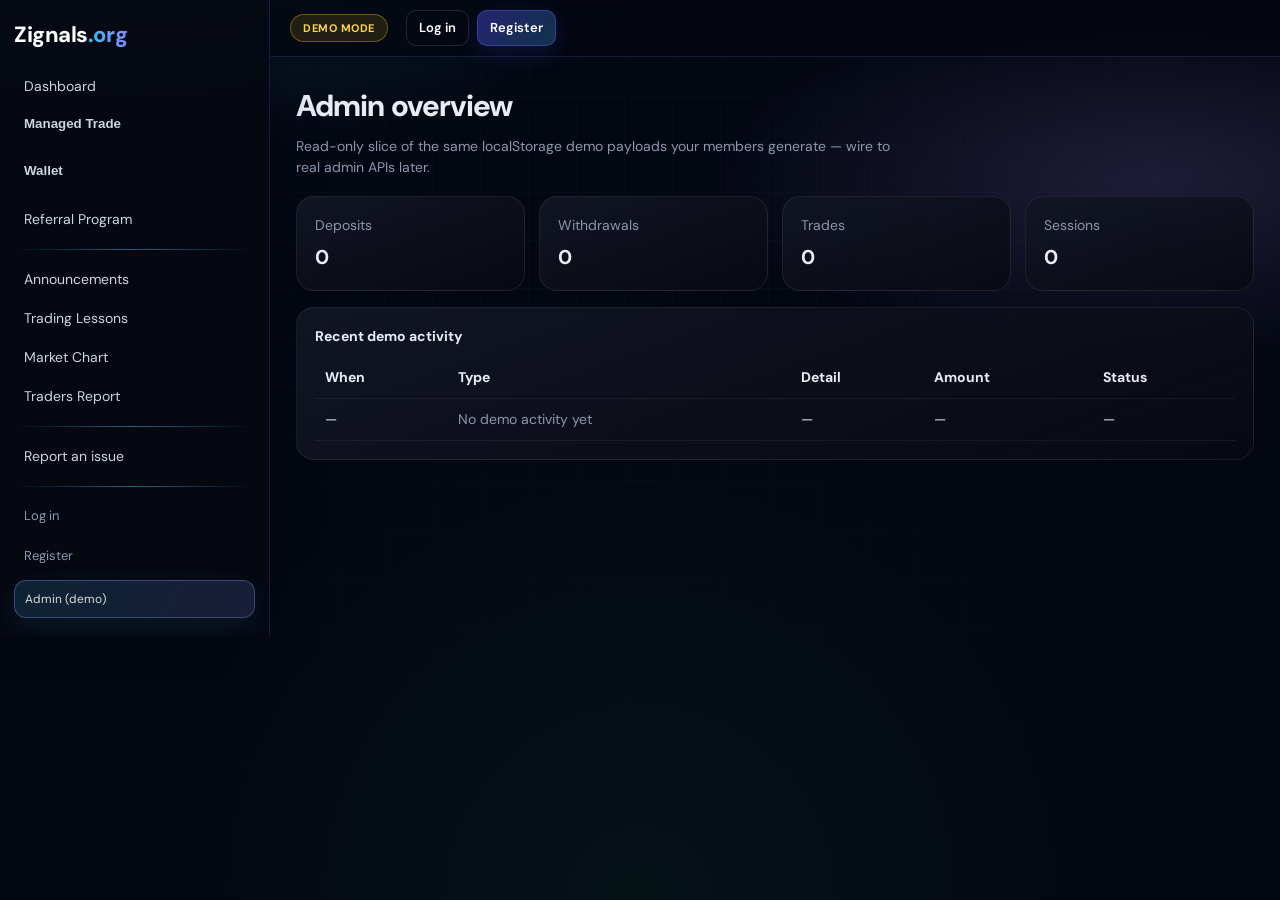
==== admin.html @ 3768a04a "Add auth, referral, admin, market (TradingView + CoinDesk), redesign and mountSidebar Co-authored-by" ====
<!doctype html>
<html lang="en">
  <head>
    <meta charset="utf-8" />
    <meta name="viewport" content="width=device-width,initial-scale=1" />
    <title>Zignals — Admin (demo)</title>
    <link rel="stylesheet" href="./assets/styles.css" />
    <link href="https://fonts.googleapis.com/css2?family=DM+Sans:wght@400;600;700;800&display=swap" rel="stylesheet" />
  </head>
  <body>
    <div class="layout">
      <aside id="sidebar-root" class="sidebar"></aside>
      <main class="main">
        <header class="topbar">
          <span class="badge-live demo" data-api-badge style="margin-right: 8px">Connecting…</span>
          <div data-auth-slot></div>
        </header>
        <section class="content">
          <h1 class="h1">Admin overview</h1>
          <p class="sub">Read-only slice of the same localStorage demo payloads your members generate — wire to real admin APIs later.</p>
          <div class="grid grid-4">
            <div class="interactive-card stat-chip" data-tilt>
              <div class="muted">Deposits</div>
              <div class="value" data-admin-stat="deposits">0</div>
            </div>
            <div class="interactive-card stat-chip" data-tilt>
              <div class="muted">Withdrawals</div>
              <div class="value" data-admin-stat="withdrawals">0</div>
            </div>
            <div class="interactive-card stat-chip" data-tilt>
              <div class="muted">Trades</div>
              <div class="value" data-admin-stat="trades">0</div>
            </div>
            <div class="interactive-card stat-chip" data-tilt>
              <div class="muted">Sessions</div>
              <div class="value" data-admin-stat="users">0</div>
            </div>
          </div>
          <div class="card">
            <strong>Recent demo activity</strong>
            <table class="history">
              <thead>
                <tr>
                  <th>When</th>
                  <th>Type</th>
                  <th>Detail</th>
                  <th>Amount</th>
                  <th>Status</th>
                </tr>
              </thead>
              <tbody id="admin-activity"></tbody>
            </table>
          </div>
        </section>
      </main>
    </div>
    <script src="./assets/app.js"></script>
    <script>
      DemoApp.initAdminPage();
    </script>
  </body>
</html>
---- assets/styles.css ----
:root {
  --bg: #030712;
  --panel: rgba(12, 15, 26, 0.78);
  --text: #e8edf5;
  --muted: #8b97ad;
  --line: rgba(99, 102, 241, 0.22);
  --accent: #38bdf8;
  --accent2: #a78bfa;
  --ok: #34d399;
  --warn: #fbbf24;
  --danger: #fb7185;
  --ease-smooth: cubic-bezier(0.4, 0, 0.2, 1);
}
* {
  box-sizing: border-box;
}
html {
  scroll-behavior: smooth;
}
body {
  margin: 0;
  background-color: var(--bg);
  color: var(--text);
  font: 14px/1.5 "DM Sans", Inter, Segoe UI, Arial, sans-serif;
  position: relative;
  min-height: 100vh;
}
body::before {
  content: "";
  position: fixed;
  inset: 0;
  z-index: -2;
  background:
    radial-gradient(ellipse 80% 50% at 10% -10%, rgba(56, 189, 248, 0.18), transparent 55%),
    radial-gradient(ellipse 70% 40% at 90% 20%, rgba(167, 139, 250, 0.16), transparent 50%),
    radial-gradient(circle at 50% 100%, rgba(34, 197, 94, 0.06), transparent 45%), var(--bg);
  animation: orbDrift 18s ease-in-out infinite alternate;
}
body::after {
  content: "";
  position: fixed;
  inset: 0;
  z-index: -1;
  background-image:
    linear-gradient(rgba(255, 255, 255, 0.035) 1px, transparent 1px),
    linear-gradient(90deg, rgba(255, 255, 255, 0.03) 1px, transparent 1px);
  background-size: 48px 48px;
  mask-image: radial-gradient(ellipse 70% 60% at 50% 30%, black, transparent);
  opacity: 0.7;
  pointer-events: none;
}
@keyframes orbDrift {
  0% {
    filter: hue-rotate(0deg);
  }
  100% {
    filter: hue-rotate(12deg);
  }
}

.layout {
  display: flex;
  min-height: 100vh;
}
.sidebar {
  width: 270px;
  flex-shrink: 0;
  border-right: 1px solid var(--line);
  background: rgba(6, 8, 18, 0.88);
  backdrop-filter: blur(16px);
  padding: 18px 14px;
  align-self: flex-start;
  position: sticky;
  top: 0;
  max-height: 100vh;
  overflow-x: hidden;
  overflow-y: auto;
  overscroll-behavior: contain;
  box-shadow: 8px 0 40px rgba(0, 0, 0, 0.25);
}
.brand {
  margin-bottom: 16px;
  font-size: 22px;
  font-weight: 800;
  color: #fff;
  text-decoration: none;
  display: block;
  letter-spacing: -0.02em;
  transition: transform 0.25s var(--ease-smooth), color 0.2s;
}
.brand:hover {
  transform: translateX(2px);
  color: #fff;
}
.brand span {
  background: linear-gradient(90deg, #38bdf8, #818cf8);
  -webkit-background-clip: text;
  background-clip: text;
  color: transparent;
}
.group-title {
  width: 100%;
  border: 0;
  background: transparent;
  color: #cbd5e1;
  text-align: left;
  padding: 10px;
  border-radius: 12px;
  cursor: pointer;
  font-weight: 600;
  transition: background 0.22s var(--ease-smooth), transform 0.15s;
}
.group-title:hover {
  background: rgba(255, 255, 255, 0.06);
}
.group-title:active {
  transform: scale(0.99);
}
.submenu {
  margin: 4px 0 8px 14px;
  display: grid;
  grid-template-rows: 0fr;
  transition: grid-template-rows 0.38s var(--ease-smooth);
}
.submenu.open {
  grid-template-rows: 1fr;
}
.submenu-inner {
  min-height: 0;
  overflow: hidden;
  display: grid;
  gap: 6px;
}
.nav-link {
  display: block;
  padding: 9px 10px;
  border-radius: 12px;
  color: #cbd5e1;
  text-decoration: none;
  transition:
    background 0.22s var(--ease-smooth),
    color 0.2s,
    transform 0.18s,
    box-shadow 0.25s;
}
.nav-link:hover {
  background: rgba(255, 255, 255, 0.07);
  color: #fff;
  transform: translateX(3px);
}
.nav-link:active {
  transform: scale(0.98);
}
.nav-link.active {
  background: linear-gradient(120deg, rgba(56, 189, 248, 0.18), rgba(129, 140, 248, 0.2));
  color: #fff;
  border: 1px solid rgba(129, 140, 248, 0.45);
  box-shadow: 0 8px 28px rgba(56, 189, 248, 0.12);
}
.nav-link.subtle {
  font-size: 13px;
  color: var(--muted);
}
.nav-admin {
  font-size: 12px !important;
  margin-top: 4px;
  opacity: 0.85;
  border-style: dashed;
}
.sidebar-auth {
  display: flex;
  flex-direction: column;
  gap: 2px;
}
.divider {
  height: 1px;
  background: linear-gradient(to right, transparent, rgba(56, 189, 248, 0.5), transparent);
  margin: 10px 0;
}

.main {
  flex: 1;
  display: flex;
  flex-direction: column;
  min-width: 0;
}
.topbar {
  min-height: 56px;
  border-bottom: 1px solid var(--line);
  display: flex;
  align-items: center;
  justify-content: flex-end;
  gap: 10px;
  flex-wrap: wrap;
  padding: 10px 20px;
  background: rgba(4, 6, 14, 0.72);
  backdrop-filter: blur(14px);
}
.topbar-user {
  font-size: 13px;
  color: var(--muted);
  margin-right: auto;
}
[data-auth-slot] {
  display: flex;
  align-items: center;
  gap: 8px;
  flex-wrap: wrap;
  margin-right: auto;
}
.icon-btn {
  width: 38px;
  height: 38px;
  border-radius: 12px;
  border: 1px solid var(--line);
  background: rgba(15, 23, 42, 0.55);
  color: #dbeafe;
  cursor: pointer;
  display: grid;
  place-items: center;
  text-decoration: none;
  transition:
    border-color 0.2s,
    background 0.2s,
    transform 0.15s,
    box-shadow 0.25s;
}
.icon-btn:hover {
  border-color: rgba(56, 189, 248, 0.45);
  background: rgba(30, 41, 59, 0.85);
  box-shadow: 0 0 20px rgba(56, 189, 248, 0.15);
}
.content {
  padding: 26px;
  max-width: 1100px;
  width: 100%;
  margin: 0 auto;
  animation: pageIn 0.5s var(--ease-smooth);
}
.content-wide {
  max-width: 1400px;
}
@keyframes pageIn {
  from {
    opacity: 0;
    transform: translateY(12px);
  }
  to {
    opacity: 1;
    transform: translateY(0);
  }
}
.h1 {
  font-size: 30px;
  margin: 0 0 8px;
  font-weight: 800;
  letter-spacing: -0.03em;
}
.sub {
  color: var(--muted);
  margin: 0 0 18px;
  max-width: 62ch;
}

.card,
.interactive-card {
  background: linear-gradient(160deg, rgba(18, 22, 36, 0.95), rgba(8, 10, 18, 0.88));
  border: 1px solid rgba(255, 255, 255, 0.08);
  border-radius: 18px;
  padding: 18px;
  margin-bottom: 16px;
  transition:
    box-shadow 0.4s var(--ease-smooth),
    border-color 0.35s,
    transform 0.18s var(--ease-smooth);
  will-change: transform;
}
.card:hover,
.interactive-card:hover {
  border-color: rgba(56, 189, 248, 0.25);
  box-shadow: 0 16px 48px rgba(0, 0, 0, 0.35), 0 0 0 1px rgba(129, 140, 248, 0.08);
}
.card.interactive,
.interactive-card[data-tilt],
[data-tilt] {
  transform-style: preserve-3d;
}
.card.card-flash,
.alloc-card.card-flash {
  animation: cardPulse 0.9s var(--ease-smooth);
}
@keyframes cardPulse {
  0%,
  100% {
    box-shadow: 0 0 0 0 rgba(56, 189, 248, 0);
  }
  40% {
    box-shadow: 0 0 0 4px rgba(56, 189, 248, 0.28);
  }
}

.stat-chip {
  text-align: left;
}
.price-24h {
  font-size: 13px;
  font-weight: 600;
  margin-top: 6px;
}
.price-24h.up {
  color: var(--ok);
}
.price-24h.down {
  color: var(--danger);
}

.grid {
  display: grid;
  gap: 14px;
}
.grid-3 {
  grid-template-columns: repeat(3, minmax(0, 1fr));
}
.grid-2 {
  grid-template-columns: repeat(2, minmax(0, 1fr));
}
.grid-4 {
  grid-template-columns: repeat(4, minmax(0, 1fr));
}
.value {
  font-size: 20px;
  font-weight: 700;
  margin-top: 6px;
}
.muted {
  color: var(--muted);
}
.badge-live {
  font-size: 11px;
  font-weight: 700;
  letter-spacing: 0.05em;
  text-transform: uppercase;
  padding: 5px 12px;
  border-radius: 999px;
}
.badge-live.live {
  background: rgba(52, 211, 153, 0.15);
  color: #6ee7b7;
  border: 1px solid rgba(52, 211, 153, 0.35);
}
.badge-live.demo {
  background: rgba(251, 191, 36, 0.12);
  color: #fcd34d;
  border: 1px solid rgba(251, 191, 36, 0.35);
}

input,
select,
textarea {
  width: 100%;
  background: rgba(8, 12, 24, 0.9);
  border: 1px solid rgba(255, 255, 255, 0.1);
  color: #e8edf5;
  border-radius: 12px;
  padding: 11px 12px;
  margin-top: 6px;
  transition:
    border-color 0.2s,
    box-shadow 0.25s;
}
input:focus,
select:focus,
textarea:focus {
  outline: none;
  border-color: rgba(56, 189, 248, 0.55);
  box-shadow: 0 0 0 3px rgba(56, 189, 248, 0.12);
}
label {
  font-size: 12px;
  color: #94a3b8;
  display: block;
}
.row {
  display: flex;
  gap: 10px;
  flex-wrap: wrap;
  align-items: center;
}
.btn {
  border: 1px solid rgba(99, 102, 241, 0.4);
  background: linear-gradient(135deg, rgba(79, 70, 229, 0.45), rgba(56, 189, 248, 0.25));
  color: #fff;
  border-radius: 12px;
  padding: 10px 16px;
  cursor: pointer;
  text-decoration: none;
  display: inline-flex;
  align-items: center;
  justify-content: center;
  font-weight: 600;
  transition:
    transform 0.15s,
    box-shadow 0.25s,
    filter 0.2s;
  box-shadow: 0 6px 24px rgba(79, 70, 229, 0.2);
}
.btn:hover {
  filter: brightness(1.08);
  box-shadow: 0 10px 32px rgba(56, 189, 248, 0.18);
}
.btn:active {
  transform: scale(0.98);
}
.btn:disabled {
  opacity: 0.5;
  cursor: not-allowed;
}
.btn.secondary {
  background: rgba(255, 255, 255, 0.04);
  border-color: rgba(255, 255, 255, 0.12);
  color: #cbd5e1;
  box-shadow: none;
}
.btn.ok {
  background: linear-gradient(135deg, rgba(16, 185, 129, 0.35), rgba(16, 185, 129, 0.15));
  border-color: rgba(16, 185, 129, 0.45);
  box-shadow: 0 6px 24px rgba(16, 185, 129, 0.15);
}
.btn-sm {
  padding: 7px 12px;
  font-size: 13px;
  border-radius: 10px;
}
.btn-ghost {
  background: transparent;
  border-color: rgba(255, 255, 255, 0.12);
  box-shadow: none;
}

.history {
  width: 100%;
  border-collapse: collapse;
  margin-top: 10px;
}
.history th,
.history td {
  text-align: left;
  padding: 10px;
  border-bottom: 1px solid rgba(255, 255, 255, 0.06);
}
.note {
  font-size: 12px;
  color: #94a3b8;
  line-height: 1.45;
}
.error-text {
  color: var(--danger);
  font-size: 13px;
  margin-top: 6px;
}

.auth-page {
  min-height: 100vh;
  display: flex;
  flex-direction: column;
  align-items: center;
  justify-content: flex-start;
  padding: 32px 20px;
}
.auth-top {
  width: 100%;
  max-width: 420px;
  display: flex;
  align-items: center;
  justify-content: space-between;
  margin-bottom: 28px;
}
.auth-panel {
  width: 100%;
  max-width: 420px;
  padding: 28px;
  border-radius: 22px;
  border: 1px solid rgba(255, 255, 255, 0.1);
  background: linear-gradient(165deg, rgba(22, 26, 44, 0.95), rgba(8, 10, 20, 0.92));
  box-shadow: 0 28px 80px rgba(0, 0, 0, 0.55);
  animation: pageIn 0.55s var(--ease-smooth);
}

.tradingview-frame-wrap {
  border-radius: 16px;
  overflow: hidden;
  border: 1px solid rgba(255, 255, 255, 0.1);
  background: rgba(0, 0, 0, 0.35);
  margin-bottom: 16px;
  min-height: 520px;
}
.tradingview-frame-wrap iframe {
  display: block;
  width: 100%;
  height: 500px;
  border: 0;
}
.tickertape-wrap {
  border-radius: 14px;
  overflow: hidden;
  margin-bottom: 18px;
  border: 1px solid rgba(255, 255, 255, 0.08);
}

.news-row {
  display: flex;
  flex-direction: column;
  gap: 4px;
  padding: 12px 14px;
  border-radius: 14px;
  border: 1px solid transparent;
  text-decoration: none;
  color: inherit;
  margin-bottom: 8px;
  background: rgba(255, 255, 255, 0.03);
  transition:
    border-color 0.25s,
    background 0.25s,
    transform 0.18s;
}
.news-row:hover {
  border-color: rgba(56, 189, 248, 0.25);
  background: rgba(56, 189, 248, 0.06);
  transform: translateX(4px);
}
.news-title {
  font-weight: 600;
  font-size: 14px;
}
.news-meta {
  font-size: 11px;
  color: var(--muted);
}

details.announce-card {
  border-radius: 16px;
  border: 1px solid rgba(255, 255, 255, 0.08);
  background: rgba(255, 255, 255, 0.03);
  margin-bottom: 10px;
  overflow: hidden;
  transition: box-shadow 0.3s;
}
details.announce-card[open] {
  box-shadow: 0 12px 36px rgba(0, 0, 0, 0.3);
}
details.announce-card summary {
  padding: 14px 16px;
  cursor: pointer;
  font-weight: 650;
  list-style: none;
}
details.announce-card summary::-webkit-details-marker {
  display: none;
}
details.announce-card summary::after {
  content: "+";
  float: right;
  color: var(--accent);
  font-weight: 800;
}
details.announce-card[open] summary::after {
  content: "−";
}
details.announce-card .announce-body {
  padding: 0 16px 16px;
  color: var(--muted);
  font-size: 13px;
  line-height: 1.5;
}

.lesson-item {
  border-radius: 16px;
  border: 1px solid rgba(255, 255, 255, 0.08);
  margin-bottom: 10px;
  overflow: hidden;
  transition: border-color 0.25s;
}
.lesson-item.open {
  border-color: rgba(129, 140, 248, 0.35);
}
.lesson-head {
  padding: 14px 16px;
  cursor: pointer;
  font-weight: 650;
  display: flex;
  justify-content: space-between;
  align-items: center;
  gap: 8px;
  background: rgba(255, 255, 255, 0.02);
  transition: background 0.2s;
}
.lesson-head:hover {
  background: rgba(255, 255, 255, 0.05);
}
.lesson-chevr {
  color: var(--accent);
  transition: transform 0.3s var(--ease-smooth);
}
.lesson-item.open .lesson-chevr {
  transform: rotate(90deg);
}
.lesson-body {
  display: grid;
  grid-template-rows: 0fr;
  transition: grid-template-rows 0.35s var(--ease-smooth);
}
.lesson-item.open .lesson-body {
  grid-template-rows: 1fr;
}
.lesson-body-inner {
  min-height: 0;
  overflow: hidden;
  padding: 0 16px 16px;
  color: var(--muted);
  font-size: 13px;
  line-height: 1.55;
}

.ref-hero .ref-code-display {
  font-family: ui-monospace, monospace;
  font-size: 20px;
  font-weight: 700;
  letter-spacing: 0.08em;
  color: var(--accent);
  padding: 12px;
  border-radius: 14px;
  background: rgba(0, 0, 0, 0.35);
  border: 1px dashed rgba(56, 189, 248, 0.35);
}

#toast-root {
  position: fixed;
  top: 72px;
  right: 16px;
  z-index: 9999;
  display: flex;
  flex-direction: column;
  gap: 8px;
  pointer-events: none;
}
.toast {
  min-width: 240px;
  max-width: min(92vw, 380px);
  padding: 12px 16px;
  border-radius: 14px;
  background: rgba(12, 15, 28, 0.98);
  border: 1px solid rgba(56, 189, 248, 0.4);
  box-shadow: 0 14px 48px rgba(0, 0, 0, 0.5);
  opacity: 0;
  transform: translateX(110%);
  transition:
    opacity 0.35s var(--ease-smooth),
    transform 0.35s var(--ease-smooth);
  pointer-events: auto;
}
.toast.show {
  opacity: 1;
  transform: translateX(0);
}
.toast.ok {
  border-color: rgba(52, 211, 153, 0.45);
}
.toast.err {
  border-color: rgba(251, 113, 133, 0.55);
}
.toast-title {
  font-weight: 700;
  font-size: 13px;
  margin-bottom: 4px;
}
.toast-msg {
  font-size: 12px;
  color: #cbd5e1;
  line-height: 1.35;
}

.allocations {
  display: flex;
  flex-direction: column;
  gap: 14px;
}
.alloc-card {
  border: 1px solid rgba(255, 255, 255, 0.1);
  border-radius: 18px;
  padding: 16px;
  background: rgba(0, 0, 0, 0.22);
  animation: allocIn 0.55s var(--ease-smooth) backwards;
  transition:
    border-color 0.3s,
    box-shadow 0.3s;
}
.alloc-card:hover {
  border-color: rgba(56, 189, 248, 0.2);
  box-shadow: 0 12px 40px rgba(0, 0, 0, 0.35);
}
.alloc-card:nth-child(1) {
  animation-delay: 0s;
}
.alloc-card:nth-child(2) {
  animation-delay: 0.07s;
}
.alloc-card:nth-child(3) {
  animation-delay: 0.14s;
}
@keyframes allocIn {
  from {
    opacity: 0;
    transform: translateY(14px);
  }
  to {
    opacity: 1;
    transform: translateY(0);
  }
}
.alloc-head {
  display: flex;
  flex-wrap: wrap;
  justify-content: space-between;
  gap: 8px;
  margin-bottom: 10px;
}
.alloc-principal {
  font-size: 18px;
  font-weight: 700;
}
.alloc-bar-wrap {
  height: 9px;
  border-radius: 999px;
  background: rgba(255, 255, 255, 0.08);
  overflow: hidden;
  margin-bottom: 10px;
}
.alloc-bar {
  height: 100%;
  border-radius: inherit;
  background: linear-gradient(90deg, #6366f1, #22d3ee);
  width: 0%;
  transition: width 0.65s var(--ease-smooth);
}
.tick-row {
  display: flex;
  flex-wrap: wrap;
  gap: 5px;
}
.tick {
  width: 23px;
  height: 23px;
  border-radius: 7px;
  background: rgba(255, 255, 255, 0.06);
  border: 1px solid rgba(255, 255, 255, 0.1);
  transition:
    background 0.25s,
    border-color 0.25s,
    box-shadow 0.25s,
    transform 0.2s;
}
.tick:hover {
  transform: scale(1.08);
}
.tick.done {
  background: rgba(56, 189, 248, 0.22);
  border-color: rgba(56, 189, 248, 0.5);
  box-shadow: 0 0 14px rgba(56, 189, 248, 0.18);
}

.api-hint {
  font-size: 11px;
  color: #64748b;
  margin-top: 8px;
}
.api-hint code {
  background: rgba(255, 255, 255, 0.06);
  padding: 2px 6px;
  border-radius: 4px;
}

.pill {
  display: inline-flex;
  align-items: center;
  padding: 4px 10px;
  border-radius: 999px;
  font-size: 11px;
  font-weight: 700;
}
.ok-pill {
  background: rgba(52, 211, 153, 0.15);
  color: #6ee7b7;
  border: 1px solid rgba(52, 211, 153, 0.35);
}

@media (max-width: 980px) {
  .layout {
    display: block;
  }
  .sidebar {
    width: 100%;
    border-right: 0;
    border-bottom: 1px solid var(--line);
    max-height: none;
    position: relative;
  }
  .grid-3,
  .grid-2,
  .grid-4 {
    grid-template-columns: 1fr;
  }
  #toast-root {
    left: 12px;
    right: 12px;
  }
  .toast {
    transform: translateY(-120%);
    max-width: none;
  }
  .toast.show {
    transform: translateY(0);
  }
}
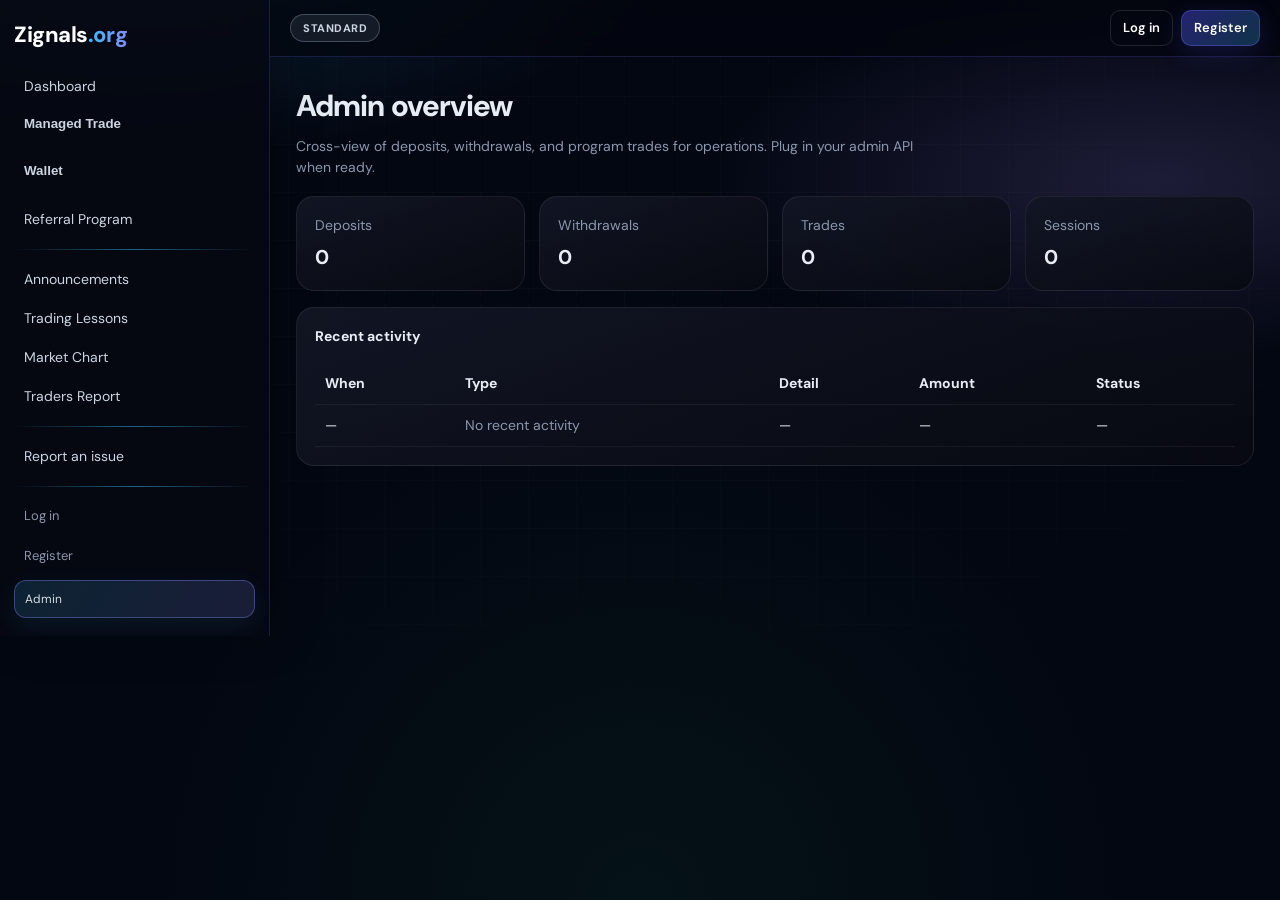
==== commit 9c03a520: "TradingView script ticker, mobile nav, production UX, dashboard logout, storage migrate Co-authored-" ====
--- a/admin.html
+++ b/admin.html
@@ -3,7 +3,7 @@
   <head>
     <meta charset="utf-8" />
     <meta name="viewport" content="width=device-width,initial-scale=1" />
-    <title>Zignals — Admin (demo)</title>
+    <title>Zignals — Admin</title>
     <link rel="stylesheet" href="./assets/styles.css" />
     <link href="https://fonts.googleapis.com/css2?family=DM+Sans:wght@400;600;700;800&display=swap" rel="stylesheet" />
   </head>
@@ -12,12 +12,13 @@
       <aside id="sidebar-root" class="sidebar"></aside>
       <main class="main">
         <header class="topbar">
-          <span class="badge-live demo" data-api-badge style="margin-right: 8px">Connecting…</span>
+          <span class="badge-live standard" data-api-badge>Connecting…</span>
+          <div class="topbar-fill" aria-hidden="true"></div>
           <div data-auth-slot></div>
         </header>
         <section class="content">
           <h1 class="h1">Admin overview</h1>
-          <p class="sub">Read-only slice of the same localStorage demo payloads your members generate — wire to real admin APIs later.</p>
+          <p class="sub">Cross-view of deposits, withdrawals, and program trades for operations. Plug in your admin API when ready.</p>
           <div class="grid grid-4">
             <div class="interactive-card stat-chip" data-tilt>
               <div class="muted">Deposits</div>
@@ -37,19 +38,21 @@
             </div>
           </div>
           <div class="card">
-            <strong>Recent demo activity</strong>
-            <table class="history">
-              <thead>
-                <tr>
-                  <th>When</th>
-                  <th>Type</th>
-                  <th>Detail</th>
-                  <th>Amount</th>
-                  <th>Status</th>
-                </tr>
-              </thead>
-              <tbody id="admin-activity"></tbody>
-            </table>
+            <strong>Recent activity</strong>
+            <div class="table-scroll">
+              <table class="history">
+                <thead>
+                  <tr>
+                    <th>When</th>
+                    <th>Type</th>
+                    <th>Detail</th>
+                    <th>Amount</th>
+                    <th>Status</th>
+                  </tr>
+                </thead>
+                <tbody id="admin-activity"></tbody>
+              </table>
+            </div>
           </div>
         </section>
       </main>
--- a/assets/styles.css
+++ b/assets/styles.css
@@ -201,12 +201,21 @@
   color: var(--muted);
   margin-right: auto;
 }
+.dashboard-logout-row {
+  display: none;
+  align-items: center;
+  gap: 8px;
+  margin-right: 4px;
+}
+.topbar-fill {
+  flex: 1;
+  min-width: 12px;
+}
 [data-auth-slot] {
   display: flex;
   align-items: center;
   gap: 8px;
   flex-wrap: wrap;
-  margin-right: auto;
 }
 .icon-btn {
   width: 38px;
@@ -348,10 +357,57 @@
   color: #6ee7b7;
   border: 1px solid rgba(52, 211, 153, 0.35);
 }
-.badge-live.demo {
-  background: rgba(251, 191, 36, 0.12);
-  color: #fcd34d;
-  border: 1px solid rgba(251, 191, 36, 0.35);
+.badge-live.standard {
+  background: rgba(148, 163, 184, 0.12);
+  color: #cbd5e1;
+  border: 1px solid rgba(148, 163, 184, 0.35);
+}
+
+.mobile-nav-toggle {
+  display: none;
+  align-items: center;
+  justify-content: center;
+  width: 42px;
+  height: 42px;
+  margin-right: 6px;
+  border-radius: 12px;
+  border: 1px solid var(--line);
+  background: rgba(15, 23, 42, 0.55);
+  color: #dbeafe;
+  font-size: 20px;
+  line-height: 1;
+  cursor: pointer;
+  flex-shrink: 0;
+}
+
+.nav-backdrop {
+  display: none;
+  position: fixed;
+  inset: 0;
+  background: rgba(3, 4, 8, 0.65);
+  z-index: 150;
+  backdrop-filter: blur(4px);
+}
+.nav-backdrop.show {
+  display: block;
+}
+
+.table-scroll {
+  width: 100%;
+  overflow-x: auto;
+  -webkit-overflow-scrolling: touch;
+  margin-top: 6px;
+}
+.table-scroll .history {
+  min-width: 520px;
+}
+
+.tradingview-widget-container.ticker-script-host {
+  height: auto;
+  min-height: 46px;
+}
+.tickertape-wrap .tradingview-widget-container__widget {
+  min-height: 46px;
 }
 
 input,
@@ -820,4 +876,22 @@
   .toast.show {
     transform: translateY(0);
   }
-}
+  .tradingview-frame-wrap iframe {
+    height: min(420px, 58vh);
+  }
+  .tradingview-frame-wrap {
+    min-height: 360px;
+  }
+}
+
+@media (pointer: coarse) {
+  .icon-btn,
+  .mobile-nav-toggle,
+  .btn {
+    min-height: 44px;
+  }
+  .mobile-nav-toggle {
+    width: 44px;
+    height: 44px;
+  }
+}
